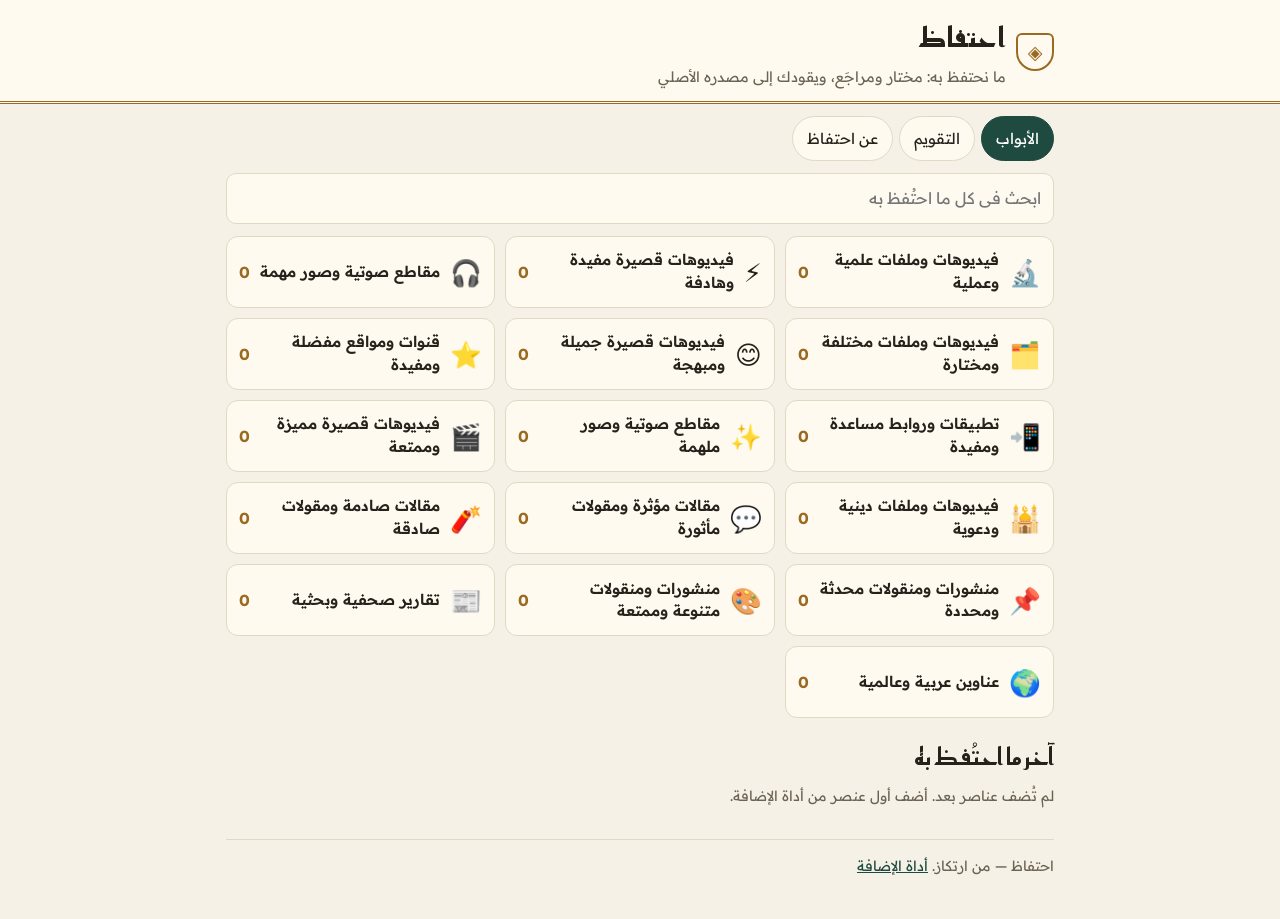
==== index.html @ 56488213 "Add files via upload" ====
<!doctype html>
<html lang="ar" dir="rtl">
<head>
<meta charset="utf-8">
<meta name="viewport" content="width=device-width, initial-scale=1">
<link rel="manifest" href="manifest.webmanifest">
<meta name="theme-color" content="#1f4a3f">
<title>احتفاظ</title>
<link rel="icon" href="icon-192.png">
<link rel="preconnect" href="https://fonts.googleapis.com">
<link rel="preconnect" href="https://fonts.gstatic.com" crossorigin>
<link href="https://fonts.googleapis.com/css2?family=Readex+Pro:wght@300;400;600&family=Reem+Kufi:wght@700&display=swap" rel="stylesheet">
<link rel="stylesheet" href="style.css">
</head>
<body>
<header class="top"><div class="wrap">
  <a class="brand" href="#/" aria-label="احتفاظ"><span class="seal" aria-hidden="true">◈</span><span><b>احتفاظ</b><p class="tagline">ما نحتفظ به: مختار ومراجَع، ويقودك إلى مصدره الأصلي</p></span></a>
</div></header>
<main><div class="wrap" id="app"></div></main>
<div class="toast" id="toast" role="status" aria-live="polite"></div>
<script src="doors.js"></script>
<script src="common.js"></script>
<script src="app.js"></script>
</body>
</html>
---- style.css ----
:root{--bg:#f6f1e7;--card:#fffaf0;--ink:#26221b;--mute:#6b6354;--line:#e2d8c4;--brass:#9a6a22;--green:#1f4a3f;--warn:#a1491f;--on:#fff}
@media (prefers-color-scheme:dark){:root{--bg:#14181a;--card:#1b2124;--ink:#efe8d8;--mute:#a39b88;--line:#2c3438;--brass:#d6a64f;--green:#5fa592;--warn:#e19060;--on:#14181a}}
*{box-sizing:border-box}
html{-webkit-text-size-adjust:100%}
body{margin:0;background:var(--bg);color:var(--ink);font-family:'Readex Pro',system-ui,sans-serif;line-height:1.8;font-size:16px}
.wrap{max-width:860px;margin:0 auto;padding:0 16px}
a{color:var(--green)}
h1,h2,h3,.brand b{font-family:'Reem Kufi','Readex Pro',sans-serif;font-weight:700;margin:0}
.top{border-bottom:3px double var(--brass);padding:14px 0 10px;background:var(--card)}
.brand{display:flex;align-items:center;gap:10px;text-decoration:none;color:var(--ink)}
.brand .seal{width:38px;height:38px;border:2px solid var(--brass);border-radius:6px 6px 50% 50%;display:grid;place-items:center;color:var(--brass);font-size:1.2rem}
.brand b{font-size:1.7rem;letter-spacing:.5px}
.tagline{margin:2px 0 0;color:var(--mute);font-size:.9rem}
nav.tabs{display:flex;gap:6px;flex-wrap:wrap;margin:12px 0}
.chip,.btn{display:inline-flex;align-items:center;gap:6px;border:1px solid var(--line);background:var(--card);color:var(--ink);padding:8px 14px;border-radius:999px;font:inherit;font-size:.95rem;text-decoration:none;cursor:pointer;min-height:44px}
.chip[aria-current=true]{background:var(--green);color:var(--on);border-color:var(--green)}
.btn.primary{background:var(--green);color:var(--on);border-color:var(--green)}
.btn.danger{color:var(--warn);border-color:var(--warn)}
.btn[disabled]{opacity:.5}
input[type=text],input[type=url],input[type=date],textarea,select{width:100%;font:inherit;color:var(--ink);background:var(--card);border:1px solid var(--line);border-radius:10px;padding:10px 12px;min-height:44px}
textarea{min-height:90px;resize:vertical}
label{display:block;margin:12px 0 4px;font-weight:600;font-size:.95rem}
.hint{color:var(--mute);font-size:.88rem;margin:4px 0}
.grid{display:grid;grid-template-columns:repeat(auto-fill,minmax(230px,1fr));gap:10px;margin:12px 0}
.door{display:flex;gap:10px;align-items:center;text-decoration:none;color:var(--ink);background:var(--card);border:1px solid var(--line);border-radius:12px;padding:12px;min-height:64px}
.door:hover{border-color:var(--brass)}
.door .e{font-size:1.6rem}
.door .n{flex:1;font-weight:600;font-size:.95rem;line-height:1.5}
.door .c{color:var(--brass);font-weight:700}
.item{background:var(--card);border:1px solid var(--line);border-right:4px solid var(--brass);border-radius:12px;padding:14px;margin:10px 0}
.item.pending{border-right-style:dashed;border-right-color:var(--warn);background:transparent;border-style:dashed}
.item h3{font-size:1.15rem;line-height:1.5}
.meta{display:flex;flex-wrap:wrap;gap:8px;color:var(--mute);font-size:.85rem;margin:4px 0}
.badge{border:1px solid var(--green);color:var(--green);border-radius:999px;padding:0 10px;font-size:.8rem}
.badge.p{border-color:var(--warn);color:var(--warn);border-style:dashed}
.note{margin:8px 0;white-space:pre-wrap}
.acts{display:flex;flex-wrap:wrap;gap:8px;margin-top:10px}
.files{margin:8px 0;padding:0;list-style:none}
.files li{padding:2px 0}
.panel{background:var(--card);border:1px solid var(--line);border-radius:12px;padding:14px;margin:12px 0}
.cal{display:grid;grid-template-columns:repeat(7,1fr);gap:4px;margin:10px 0}
.cal .h{text-align:center;color:var(--mute);font-size:.8rem}
.cal button{min-height:48px;border:1px solid var(--line);background:var(--card);color:var(--ink);border-radius:8px;font:inherit;display:flex;flex-direction:column;align-items:center;justify-content:center;line-height:1.2;cursor:pointer}
.cal button small{color:var(--brass);font-weight:700}
.cal button.on{background:var(--green);color:var(--on)}
.cal button.on small{color:var(--on)}
.cal button.today{outline:2px solid var(--brass)}
.cal .x{visibility:hidden}
.bar{display:flex;gap:8px;align-items:center;justify-content:space-between;flex-wrap:wrap}
.toast{position:fixed;bottom:16px;inset-inline:16px;max-width:520px;margin:auto;background:var(--green);color:var(--on);padding:12px 16px;border-radius:12px;opacity:0;pointer-events:none;transition:opacity .2s}
.toast.show{opacity:1}.toast.bad{background:var(--warn)}
footer{margin:30px 0 40px;padding-top:14px;border-top:1px solid var(--line);color:var(--mute);font-size:.88rem}
.sr{position:absolute;width:1px;height:1px;overflow:hidden;clip:rect(0 0 0 0)}
.row{display:flex;gap:8px;align-items:center;flex-wrap:wrap}
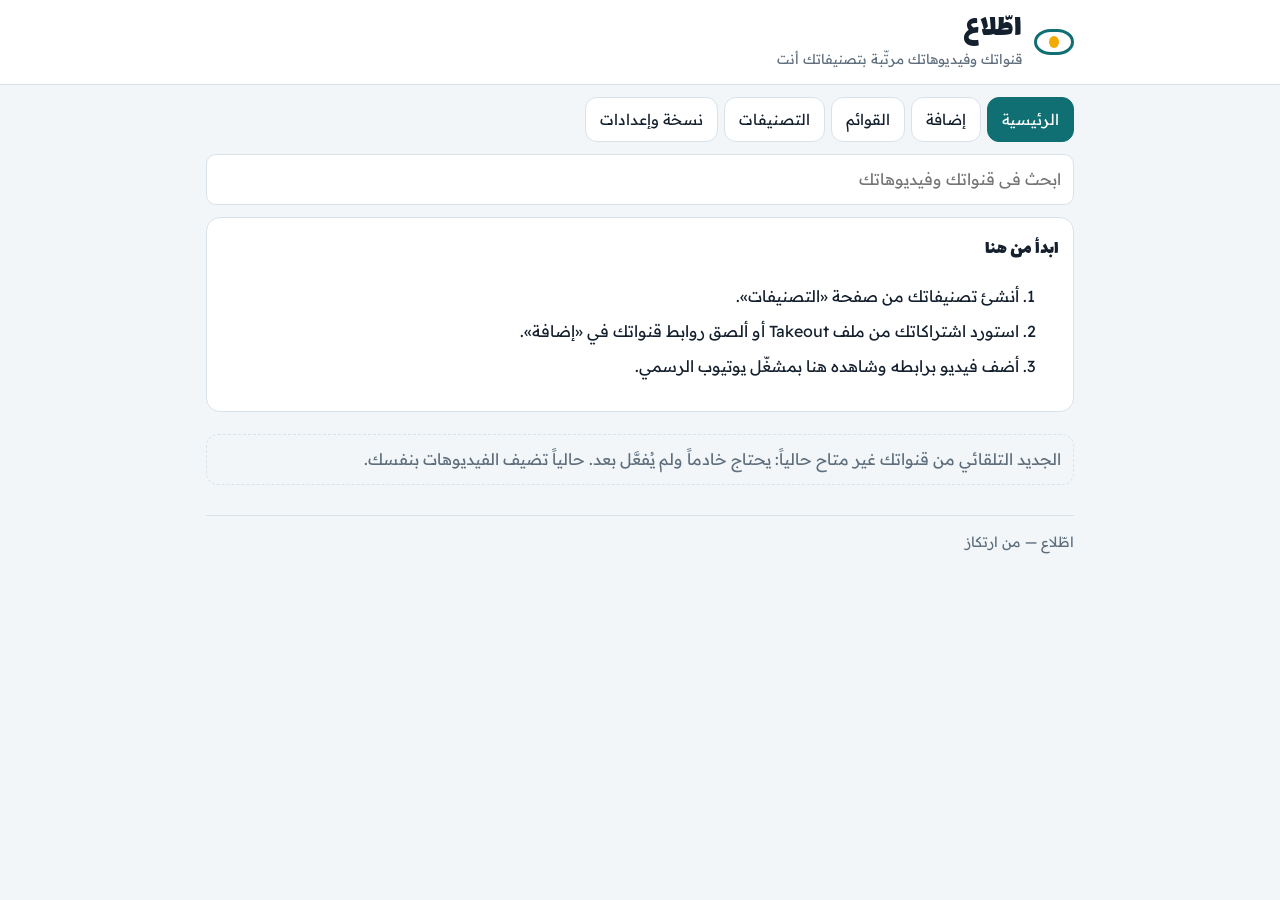
==== commit 9c9cc0e2: "Add files via upload" ====
--- a/index.html
+++ b/index.html
@@ -4,22 +4,20 @@
 <meta charset="utf-8">
 <meta name="viewport" content="width=device-width, initial-scale=1">
 <link rel="manifest" href="manifest.webmanifest">
-<meta name="theme-color" content="#1f4a3f">
-<title>احتفاظ</title>
+<meta name="theme-color" content="#0f6f73">
+<title>اطّلاع</title>
 <link rel="icon" href="icon-192.png">
 <link rel="preconnect" href="https://fonts.googleapis.com">
 <link rel="preconnect" href="https://fonts.gstatic.com" crossorigin>
-<link href="https://fonts.googleapis.com/css2?family=Readex+Pro:wght@300;400;600&family=Reem+Kufi:wght@700&display=swap" rel="stylesheet">
+<link href="https://fonts.googleapis.com/css2?family=Readex+Pro:wght@300;400;600&family=Lalezar&display=swap" rel="stylesheet">
 <link rel="stylesheet" href="style.css">
 </head>
 <body>
 <header class="top"><div class="wrap">
-  <a class="brand" href="#/" aria-label="احتفاظ"><span class="seal" aria-hidden="true">◈</span><span><b>احتفاظ</b><p class="tagline">ما نحتفظ به: مختار ومراجَع، ويقودك إلى مصدره الأصلي</p></span></a>
+  <a class="brand" href="#/" aria-label="اطّلاع"><span class="eye" aria-hidden="true"></span><span><b>اطّلاع</b><span class="tagline">قنواتك وفيديوهاتك مرتّبة بتصنيفاتك أنت</span></span></a>
 </div></header>
 <main><div class="wrap" id="app"></div></main>
 <div class="toast" id="toast" role="status" aria-live="polite"></div>
-<script src="doors.js"></script>
-<script src="common.js"></script>
 <script src="app.js"></script>
 </body>
 </html>
--- a/style.css
+++ b/style.css
@@ -1,54 +1,49 @@
-:root{--bg:#f6f1e7;--card:#fffaf0;--ink:#26221b;--mute:#6b6354;--line:#e2d8c4;--brass:#9a6a22;--green:#1f4a3f;--warn:#a1491f;--on:#fff}
-@media (prefers-color-scheme:dark){:root{--bg:#14181a;--card:#1b2124;--ink:#efe8d8;--mute:#a39b88;--line:#2c3438;--brass:#d6a64f;--green:#5fa592;--warn:#e19060;--on:#14181a}}
+:root{--bg:#f2f6f9;--card:#fff;--ink:#14202e;--mute:#5f6e7d;--line:#d8e2ea;--main:#0f6f73;--hi:#f2a900;--warn:#b4411f;--on:#fff}
+@media (prefers-color-scheme:dark){:root{--bg:#0f1720;--card:#16212c;--ink:#e8eef4;--mute:#97a6b5;--line:#25333f;--main:#3fb6ba;--hi:#f2b62e;--warn:#ef8a65;--on:#08262a}}
 *{box-sizing:border-box}
-html{-webkit-text-size-adjust:100%}
 body{margin:0;background:var(--bg);color:var(--ink);font-family:'Readex Pro',system-ui,sans-serif;line-height:1.8;font-size:16px}
-.wrap{max-width:860px;margin:0 auto;padding:0 16px}
-a{color:var(--green)}
-h1,h2,h3,.brand b{font-family:'Reem Kufi','Readex Pro',sans-serif;font-weight:700;margin:0}
-.top{border-bottom:3px double var(--brass);padding:14px 0 10px;background:var(--card)}
-.brand{display:flex;align-items:center;gap:10px;text-decoration:none;color:var(--ink)}
-.brand .seal{width:38px;height:38px;border:2px solid var(--brass);border-radius:6px 6px 50% 50%;display:grid;place-items:center;color:var(--brass);font-size:1.2rem}
-.brand b{font-size:1.7rem;letter-spacing:.5px}
-.tagline{margin:2px 0 0;color:var(--mute);font-size:.9rem}
+.wrap{max-width:900px;margin:0 auto;padding:0 16px}
+a{color:var(--main)}
+h1,h2,h3,.brand b{font-family:'Lalezar','Readex Pro',sans-serif;font-weight:400;margin:0}
+h2{font-size:1.5rem}h3{font-size:1.2rem}
+.top{background:var(--card);border-bottom:1px solid var(--line);padding:12px 0}
+.brand{display:flex;align-items:center;gap:12px;text-decoration:none;color:var(--ink)}
+.brand b{font-size:2rem;display:block;line-height:1.1}
+.tagline{color:var(--mute);font-size:.85rem;display:block}
+.eye{width:40px;height:26px;border:3px solid var(--main);border-radius:50%/60%;position:relative;flex:none}
+.eye:after{content:"";position:absolute;inset:4px 12px;background:var(--hi);border-radius:50%}
 nav.tabs{display:flex;gap:6px;flex-wrap:wrap;margin:12px 0}
-.chip,.btn{display:inline-flex;align-items:center;gap:6px;border:1px solid var(--line);background:var(--card);color:var(--ink);padding:8px 14px;border-radius:999px;font:inherit;font-size:.95rem;text-decoration:none;cursor:pointer;min-height:44px}
-.chip[aria-current=true]{background:var(--green);color:var(--on);border-color:var(--green)}
-.btn.primary{background:var(--green);color:var(--on);border-color:var(--green)}
+.chip,.btn{display:inline-flex;align-items:center;gap:6px;border:1px solid var(--line);background:var(--card);color:var(--ink);padding:8px 14px;border-radius:12px;font:inherit;font-size:.95rem;text-decoration:none;cursor:pointer;min-height:44px}
+.chip[aria-current=true]{background:var(--main);color:var(--on);border-color:var(--main)}
+.btn.primary{background:var(--main);color:var(--on);border-color:var(--main)}
 .btn.danger{color:var(--warn);border-color:var(--warn)}
-.btn[disabled]{opacity:.5}
-input[type=text],input[type=url],input[type=date],textarea,select{width:100%;font:inherit;color:var(--ink);background:var(--card);border:1px solid var(--line);border-radius:10px;padding:10px 12px;min-height:44px}
-textarea{min-height:90px;resize:vertical}
+.btn.on{background:var(--hi);color:#1a1300;border-color:var(--hi)}
+input[type=text],input[type=url],textarea,select{width:100%;font:inherit;color:var(--ink);background:var(--card);border:1px solid var(--line);border-radius:10px;padding:10px 12px;min-height:44px}
+textarea{min-height:110px;resize:vertical}
 label{display:block;margin:12px 0 4px;font-weight:600;font-size:.95rem}
 .hint{color:var(--mute);font-size:.88rem;margin:4px 0}
-.grid{display:grid;grid-template-columns:repeat(auto-fill,minmax(230px,1fr));gap:10px;margin:12px 0}
-.door{display:flex;gap:10px;align-items:center;text-decoration:none;color:var(--ink);background:var(--card);border:1px solid var(--line);border-radius:12px;padding:12px;min-height:64px}
-.door:hover{border-color:var(--brass)}
-.door .e{font-size:1.6rem}
-.door .n{flex:1;font-weight:600;font-size:.95rem;line-height:1.5}
-.door .c{color:var(--brass);font-weight:700}
-.item{background:var(--card);border:1px solid var(--line);border-right:4px solid var(--brass);border-radius:12px;padding:14px;margin:10px 0}
-.item.pending{border-right-style:dashed;border-right-color:var(--warn);background:transparent;border-style:dashed}
-.item h3{font-size:1.15rem;line-height:1.5}
-.meta{display:flex;flex-wrap:wrap;gap:8px;color:var(--mute);font-size:.85rem;margin:4px 0}
-.badge{border:1px solid var(--green);color:var(--green);border-radius:999px;padding:0 10px;font-size:.8rem}
-.badge.p{border-color:var(--warn);color:var(--warn);border-style:dashed}
-.note{margin:8px 0;white-space:pre-wrap}
-.acts{display:flex;flex-wrap:wrap;gap:8px;margin-top:10px}
-.files{margin:8px 0;padding:0;list-style:none}
-.files li{padding:2px 0}
-.panel{background:var(--card);border:1px solid var(--line);border-radius:12px;padding:14px;margin:12px 0}
-.cal{display:grid;grid-template-columns:repeat(7,1fr);gap:4px;margin:10px 0}
-.cal .h{text-align:center;color:var(--mute);font-size:.8rem}
-.cal button{min-height:48px;border:1px solid var(--line);background:var(--card);color:var(--ink);border-radius:8px;font:inherit;display:flex;flex-direction:column;align-items:center;justify-content:center;line-height:1.2;cursor:pointer}
-.cal button small{color:var(--brass);font-weight:700}
-.cal button.on{background:var(--green);color:var(--on)}
-.cal button.on small{color:var(--on)}
-.cal button.today{outline:2px solid var(--brass)}
-.cal .x{visibility:hidden}
-.bar{display:flex;gap:8px;align-items:center;justify-content:space-between;flex-wrap:wrap}
-.toast{position:fixed;bottom:16px;inset-inline:16px;max-width:520px;margin:auto;background:var(--green);color:var(--on);padding:12px 16px;border-radius:12px;opacity:0;pointer-events:none;transition:opacity .2s}
-.toast.show{opacity:1}.toast.bad{background:var(--warn)}
+.err{color:var(--warn);font-size:.92rem}
+.panel{background:var(--card);border:1px solid var(--line);border-radius:14px;padding:14px;margin:12px 0}
+.row{display:flex;gap:8px;align-items:center;flex-wrap:wrap}
+.grid{display:grid;grid-template-columns:repeat(auto-fill,minmax(210px,1fr));gap:10px;margin:10px 0}
+.cat{display:flex;justify-content:space-between;gap:8px;text-decoration:none;color:var(--ink);background:var(--card);border:1px solid var(--line);border-radius:12px;padding:12px;min-height:56px;align-items:center}
+.cat:hover{border-color:var(--main)}
+.cat b{color:var(--main)}
+.vid{display:flex;gap:10px;background:var(--card);border:1px solid var(--line);border-radius:12px;padding:8px;margin:8px 0}
+.vid img,.vid .noimg{width:128px;height:72px;object-fit:cover;border-radius:8px;flex:none;background:var(--line)}
+.vid .noimg{display:grid;place-items:center;color:var(--mute)}
+.vid .t{font-weight:600;line-height:1.5;color:var(--ink);text-decoration:none}
+.vid.done{opacity:.6}
+.meta{color:var(--mute);font-size:.82rem}
+.mk{display:flex;gap:4px;margin-top:4px}
+.mk button{min-width:40px;min-height:40px;border:1px solid var(--line);background:transparent;border-radius:10px;font-size:1rem;cursor:pointer;color:var(--ink)}
+.mk button.on{background:var(--hi);border-color:var(--hi)}
+.player{position:relative;width:100%;aspect-ratio:16/9;min-height:200px;background:#000;border-radius:12px;overflow:hidden}
+.player iframe{position:absolute;inset:0;width:100%;height:100%;border:0}
+.toast{position:fixed;bottom:16px;inset-inline:16px;max-width:520px;margin:auto;background:var(--main);color:var(--on);padding:12px 16px;border-radius:12px;opacity:0;pointer-events:none;transition:opacity .2s}
+.toast.show{opacity:1}.toast.bad{background:var(--warn);color:#fff}
+.sr{position:absolute;width:1px;height:1px;overflow:hidden;clip:rect(0 0 0 0)}
+.soon{border:1px dashed var(--line);border-radius:12px;padding:10px 12px;color:var(--mute);margin:10px 0}
+ol.steps li{margin:6px 0}
 footer{margin:30px 0 40px;padding-top:14px;border-top:1px solid var(--line);color:var(--mute);font-size:.88rem}
-.sr{position:absolute;width:1px;height:1px;overflow:hidden;clip:rect(0 0 0 0)}
-.row{display:flex;gap:8px;align-items:center;flex-wrap:wrap}
+@media(max-width:420px){.vid img,.vid .noimg{width:96px;height:54px}}
